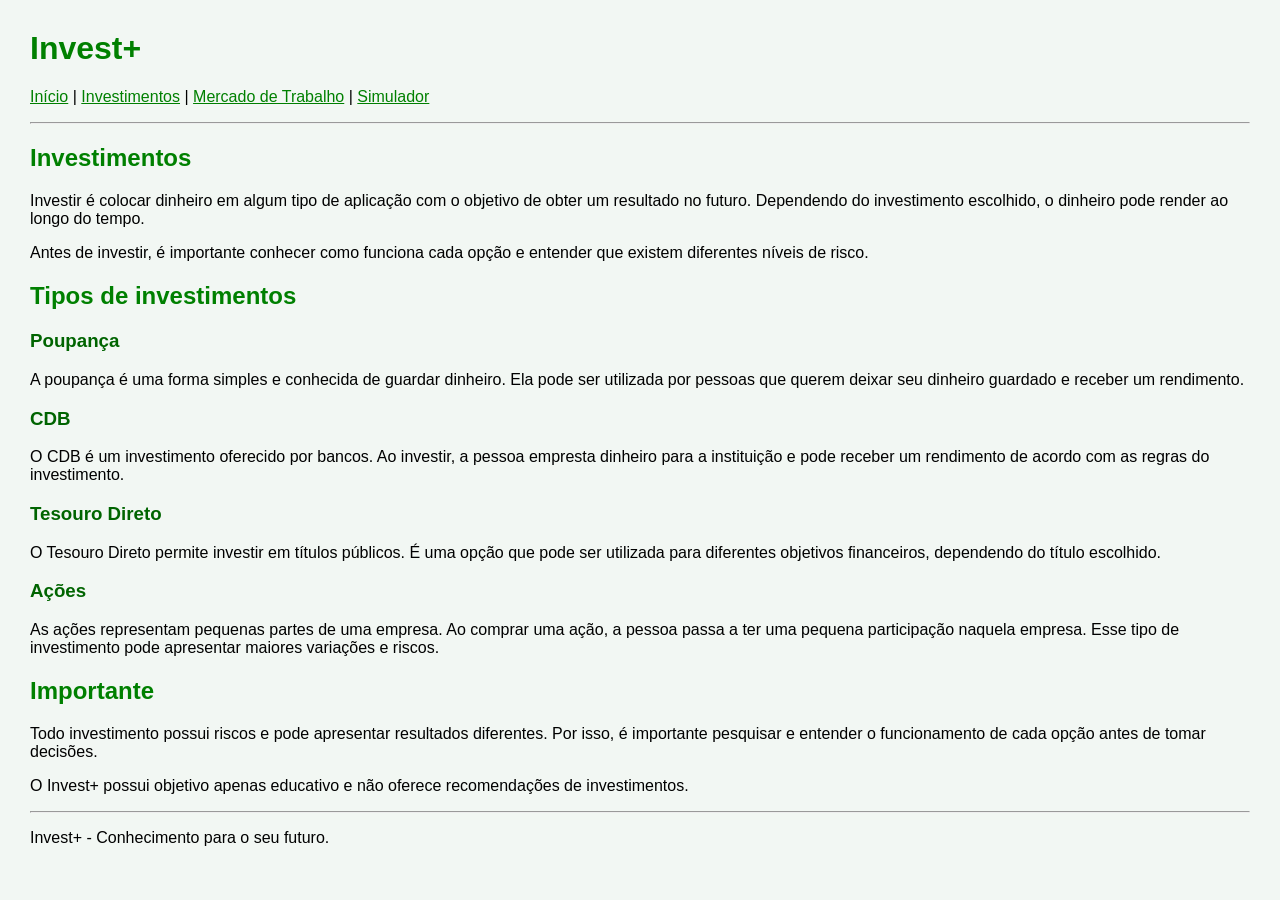
==== investimentos.html @ 76452382 "Add files via upload" ====
<!DOCTYPE html>
<html lang="pt-br">
<head>
    <meta charset="UTF-8">
    <title>Invest+</title>
    <link rel="stylesheet" href="style.css">
</head>
<body>

<h1>Invest+</h1>

<p>
    <a href="index.html">Início</a> |
    <a href="investimentos.html">Investimentos</a> |
    <a href="mercado.html">Mercado de Trabalho</a> |
    <a href="simulador.html">Simulador</a>
</p>

<hr>

<h2>Investimentos</h2>

<p>
    Investir é colocar dinheiro em algum tipo de aplicação
    com o objetivo de obter um resultado no futuro.
    Dependendo do investimento escolhido, o dinheiro pode
    render ao longo do tempo.
</p>

<p>
    Antes de investir, é importante conhecer como funciona
    cada opção e entender que existem diferentes níveis de risco.
</p>

<h2>Tipos de investimentos</h2>

<h3>Poupança</h3>

<p>
    A poupança é uma forma simples e conhecida de guardar dinheiro.
    Ela pode ser utilizada por pessoas que querem deixar seu dinheiro
    guardado e receber um rendimento.
</p>

<h3>CDB</h3>

<p>
    O CDB é um investimento oferecido por bancos. Ao investir,
    a pessoa empresta dinheiro para a instituição e pode receber
    um rendimento de acordo com as regras do investimento.
</p>

<h3>Tesouro Direto</h3>

<p>
    O Tesouro Direto permite investir em títulos públicos.
    É uma opção que pode ser utilizada para diferentes objetivos
    financeiros, dependendo do título escolhido.
</p>

<h3>Ações</h3>

<p>
    As ações representam pequenas partes de uma empresa.
    Ao comprar uma ação, a pessoa passa a ter uma pequena
    participação naquela empresa. Esse tipo de investimento
    pode apresentar maiores variações e riscos.
</p>

<h2>Importante</h2>

<p>
    Todo investimento possui riscos e pode apresentar resultados
    diferentes. Por isso, é importante pesquisar e entender
    o funcionamento de cada opção antes de tomar decisões.
</p>

<p>
    O Invest+ possui objetivo apenas educativo e não oferece
    recomendações de investimentos.
</p>

<hr>

<p>Invest+ - Conhecimento para o seu futuro.</p>

</body>
</html>
---- style.css ----
body {
    font-family: Arial;
    background-color: #f2f7f3;
    margin: 30px;
}
h1 {
    color: green;
}
h2 {
    color: green;
}
h3 {
    color: darkgreen;
}
a {
    color: green;
}
button {
    background-color: green;
    color: white;
    padding: 10px;
    border: none;
}
p {
    font-size: 16px;
}
li {
    margin: 8px;
}
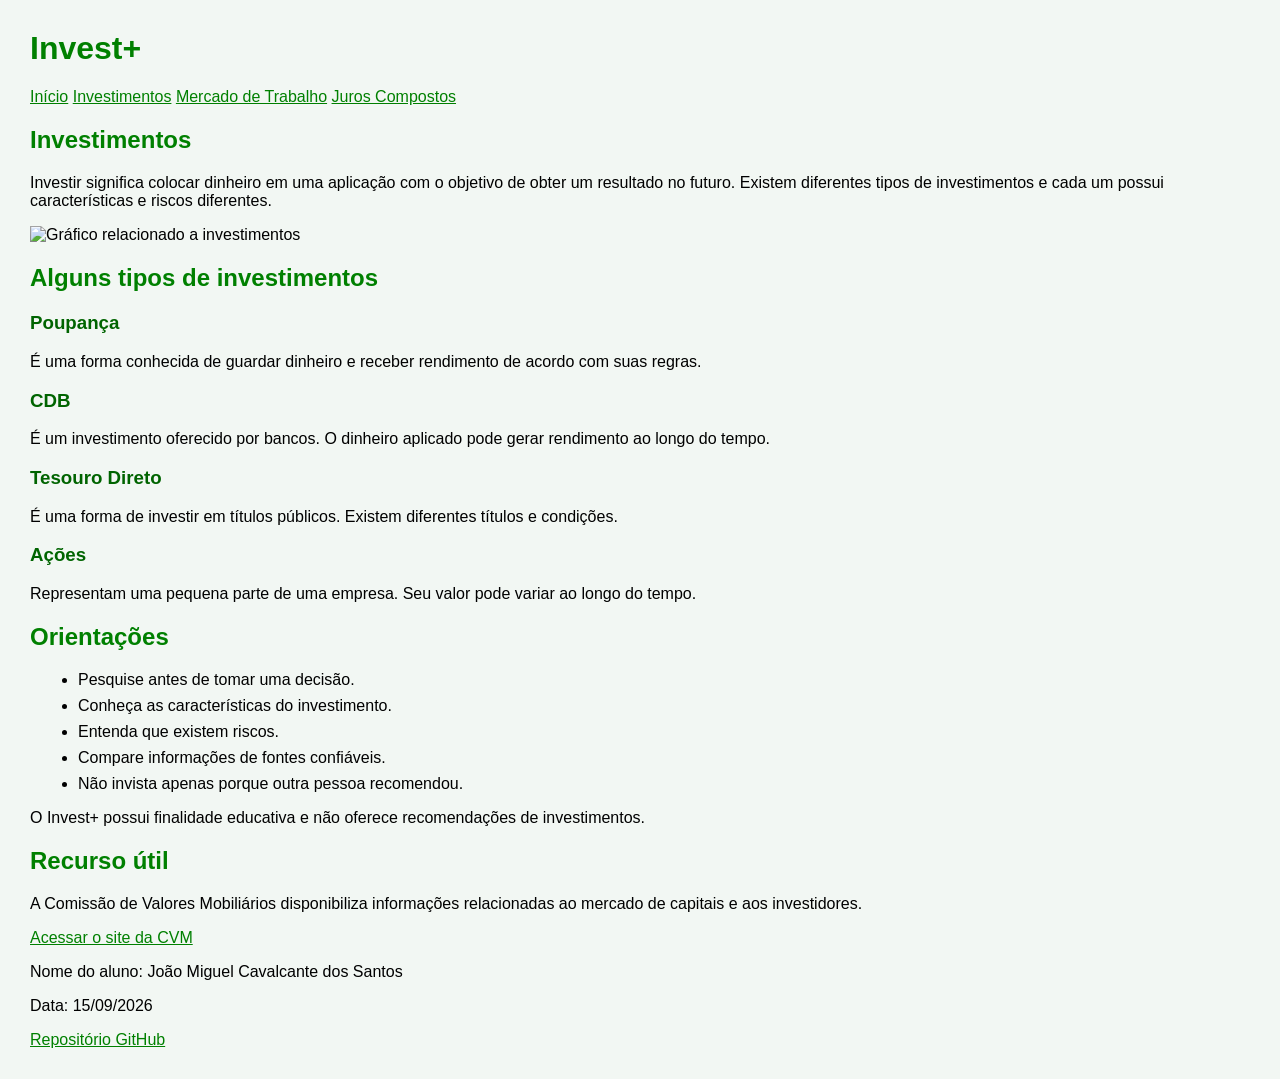
==== commit 3f5d4916: "Add files via upload" ====
--- a/investimentos.html
+++ b/investimentos.html
@@ -1,88 +1,125 @@
 <!DOCTYPE html>
+
 <html lang="pt-br">
+
 <head>
     <meta charset="UTF-8">
-    <title>Invest+</title>
+    <meta name="viewport" content="width=device-width, initial-scale=1.0">
+    <title>Investimentos - Invest+</title>
     <link rel="stylesheet" href="style.css">
 </head>
 <body>
+<header>
+    <h1>Invest+</h1>
 
-<h1>Invest+</h1>
+    <nav>
+        <a href="index.html">Início</a>
+        <a href="investimentos.html">Investimentos</a>
+        <a href="mercado.html">Mercado de Trabalho</a>
+        <a href="simulador.html">Juros Compostos</a>
+    </nav>
+</header>
 
-<p>
-    <a href="index.html">Início</a> |
-    <a href="investimentos.html">Investimentos</a> |
-    <a href="mercado.html">Mercado de Trabalho</a> |
-    <a href="simulador.html">Simulador</a>
-</p>
+<main>
 
-<hr>
+    <section>
+        <h2>Investimentos</h2>
 
-<h2>Investimentos</h2>
+        <p>
+            Investir significa colocar dinheiro em uma aplicação com o objetivo
+            de obter um resultado no futuro. Existem diferentes tipos de
+            investimentos e cada um possui características e riscos diferentes.
+        </p>
 
-<p>
-    Investir é colocar dinheiro em algum tipo de aplicação
-    com o objetivo de obter um resultado no futuro.
-    Dependendo do investimento escolhido, o dinheiro pode
-    render ao longo do tempo.
-</p>
+        <img src="https://images.unsplash.com/photo-1611974789855-9c2a0a7236a3?auto=format&fit=crop&w=1000&q=80"
+            alt="Gráfico relacionado a investimentos">
+    </section>
 
-<p>
-    Antes de investir, é importante conhecer como funciona
-    cada opção e entender que existem diferentes níveis de risco.
-</p>
+    <section>
+        <h2>Alguns tipos de investimentos</h2>
 
-<h2>Tipos de investimentos</h2>
+        <div class="caixas">
 
-<h3>Poupança</h3>
+            <div>
+                <h3>Poupança</h3>
 
-<p>
-    A poupança é uma forma simples e conhecida de guardar dinheiro.
-    Ela pode ser utilizada por pessoas que querem deixar seu dinheiro
-    guardado e receber um rendimento.
-</p>
+                <p>
+                    É uma forma conhecida de guardar dinheiro e receber
+                    rendimento de acordo com suas regras.
+                </p>
+            </div>
 
-<h3>CDB</h3>
+            <div>
+                <h3>CDB</h3>
 
-<p>
-    O CDB é um investimento oferecido por bancos. Ao investir,
-    a pessoa empresta dinheiro para a instituição e pode receber
-    um rendimento de acordo com as regras do investimento.
-</p>
+                <p>
+                    É um investimento oferecido por bancos. O dinheiro
+                    aplicado pode gerar rendimento ao longo do tempo.
+                </p>
+            </div>
 
-<h3>Tesouro Direto</h3>
+            <div>
+                <h3>Tesouro Direto</h3>
 
-<p>
-    O Tesouro Direto permite investir em títulos públicos.
-    É uma opção que pode ser utilizada para diferentes objetivos
-    financeiros, dependendo do título escolhido.
-</p>
+                <p>
+                    É uma forma de investir em títulos públicos. Existem
+                    diferentes títulos e condições.
+                </p>
+            </div>
 
-<h3>Ações</h3>
+            <div>
+                <h3>Ações</h3>
 
-<p>
-    As ações representam pequenas partes de uma empresa.
-    Ao comprar uma ação, a pessoa passa a ter uma pequena
-    participação naquela empresa. Esse tipo de investimento
-    pode apresentar maiores variações e riscos.
-</p>
+                <p>
+                    Representam uma pequena parte de uma empresa. Seu valor
+                    pode variar ao longo do tempo.
+                </p>
+            </div>
 
-<h2>Importante</h2>
+        </div>
+    </section>
+    <section>
+        <h2>Orientações</h2>
 
-<p>
-    Todo investimento possui riscos e pode apresentar resultados
-    diferentes. Por isso, é importante pesquisar e entender
-    o funcionamento de cada opção antes de tomar decisões.
-</p>
+        <ul>
+            <li>Pesquise antes de tomar uma decisão.</li>
+            <li>Conheça as características do investimento.</li>
+            <li>Entenda que existem riscos.</li>
+            <li>Compare informações de fontes confiáveis.</li>
+            <li>Não invista apenas porque outra pessoa recomendou.</li>
+        </ul>
 
-<p>
-    O Invest+ possui objetivo apenas educativo e não oferece
-    recomendações de investimentos.
-</p>
+        <p>
+            O Invest+ possui finalidade educativa e não oferece recomendações
+            de investimentos.
+        </p>
+    </section>
 
-<hr>
+    <section>
+        <h2>Recurso útil</h2>
 
-<p>Invest+ - Conhecimento para o seu futuro.</p>
+        <p>
+            A Comissão de Valores Mobiliários disponibiliza informações
+            relacionadas ao mercado de capitais e aos investidores.
+        </p>
 
+        <p>
+            <a href="https://www.gov.br/cvm/" target="_blank">
+                Acessar o site da CVM
+            </a>
+        </p>
+    </section>
+
+</main>
+<footer>
+    <p>Nome do aluno: João Miguel Cavalcante dos Santos</p>
+    <p>Data: 15/09/2026</p>
+
+    <p>
+        <a href="https://github.com/jmiguelcavalcantesantos-dev/Projetobimestral">
+            Repositório GitHub
+        </a>
+    </p>
+</footer>
 </body>
 </html>
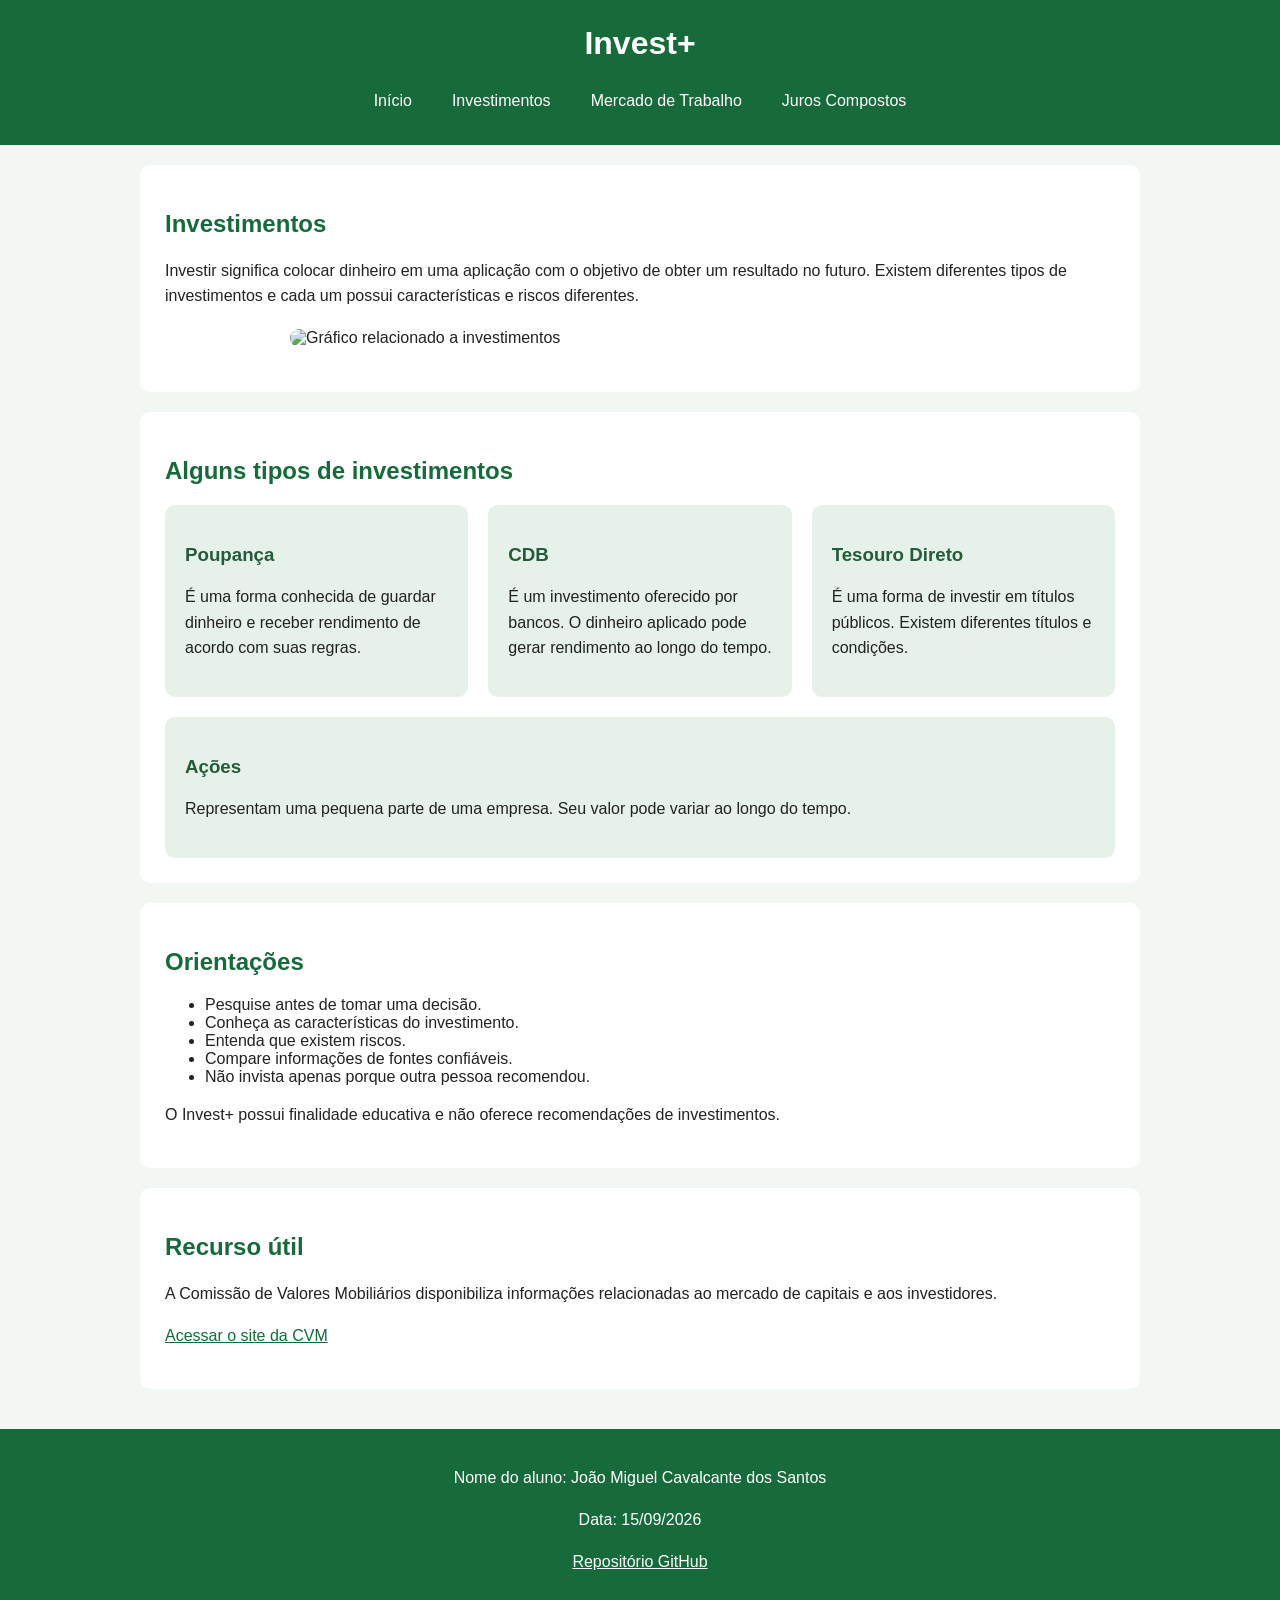
==== commit 0c39ecd0: "Add files via upload" ====
--- a/investimentos.html
+++ b/investimentos.html
@@ -1,14 +1,13 @@
 <!DOCTYPE html>
-
 <html lang="pt-br">
-
 <head>
     <meta charset="UTF-8">
     <meta name="viewport" content="width=device-width, initial-scale=1.0">
     <title>Investimentos - Invest+</title>
-    <link rel="stylesheet" href="style.css">
+    <link rel="stylesheet" href="./style.css">
 </head>
 <body>
+
 <header>
     <h1>Invest+</h1>
 
@@ -19,16 +18,16 @@
         <a href="simulador.html">Juros Compostos</a>
     </nav>
 </header>
-
 <main>
 
     <section>
         <h2>Investimentos</h2>
 
         <p>
-            Investir significa colocar dinheiro em uma aplicação com o objetivo
-            de obter um resultado no futuro. Existem diferentes tipos de
-            investimentos e cada um possui características e riscos diferentes.
+            Investir significa colocar dinheiro em uma aplicação
+            com o objetivo de obter um resultado no futuro.
+            Existem diferentes tipos de investimentos e cada um
+            possui características e riscos diferentes.
         </p>
 
         <img src="https://images.unsplash.com/photo-1611974789855-9c2a0a7236a3?auto=format&fit=crop&w=1000&q=80"
@@ -53,8 +52,8 @@
                 <h3>CDB</h3>
 
                 <p>
-                    É um investimento oferecido por bancos. O dinheiro
-                    aplicado pode gerar rendimento ao longo do tempo.
+                    É um investimento oferecido por bancos.
+                    O dinheiro aplicado pode gerar rendimento ao longo do tempo.
                 </p>
             </div>
 
@@ -62,8 +61,8 @@
                 <h3>Tesouro Direto</h3>
 
                 <p>
-                    É uma forma de investir em títulos públicos. Existem
-                    diferentes títulos e condições.
+                    É uma forma de investir em títulos públicos.
+                    Existem diferentes títulos e condições.
                 </p>
             </div>
 
@@ -71,13 +70,14 @@
                 <h3>Ações</h3>
 
                 <p>
-                    Representam uma pequena parte de uma empresa. Seu valor
-                    pode variar ao longo do tempo.
+                    Representam uma pequena parte de uma empresa.
+                    Seu valor pode variar ao longo do tempo.
                 </p>
             </div>
 
         </div>
     </section>
+
     <section>
         <h2>Orientações</h2>
 
@@ -90,8 +90,8 @@
         </ul>
 
         <p>
-            O Invest+ possui finalidade educativa e não oferece recomendações
-            de investimentos.
+            O Invest+ possui finalidade educativa e não oferece
+            recomendações de investimentos.
         </p>
     </section>
 
@@ -111,8 +111,11 @@
     </section>
 
 </main>
+
 <footer>
+
     <p>Nome do aluno: João Miguel Cavalcante dos Santos</p>
+
     <p>Data: 15/09/2026</p>
 
     <p>
@@ -120,6 +123,7 @@
             Repositório GitHub
         </a>
     </p>
+
 </footer>
 </body>
 </html>
--- a/style.css
+++ b/style.css
@@ -1,29 +1,102 @@
 body {
-    font-family: Arial;
-    background-color: #f2f7f3;
-    margin: 30px;
+font-family: Arial;
+margin: 0;
+background-color: #f2f7f3;
+color: #222222;
 }
-h1 {
-    color: green;
+
+header {
+background-color: #176b3a;
+padding: 25px;
+text-align: center;
 }
+
+header h1 {
+color: white;
+margin: 0 0 20px 0;
+}
+
+nav {
+display: flex;
+justify-content: center;
+gap: 10px;
+flex-wrap: wrap;
+}
+
+nav a {
+color: white;
+text-decoration: none;
+padding: 10px 15px;
+}
+
+nav a:hover {
+background-color: #0f4d2a;
+}
+
+main {
+max-width: 1000px;
+margin: auto;
+padding: 20px;
+}
+
+section {
+background-color: white;
+padding: 25px;
+margin-bottom: 20px;
+border-radius: 10px;
+}
+
 h2 {
-    color: green;
+color: #176b3a;
 }
+
 h3 {
-    color: darkgreen;
+color: #245c3a;
 }
+
+p {
+font-size: 16px;
+line-height: 1.6;
+}
+
+img {
+width: 100%;
+max-width: 700px;
+display: block;
+margin: 20px auto;
+border-radius: 10px;
+}
+
+.caixas {
+display: flex;
+justify-content: space-between;
+gap: 20px;
+flex-wrap: wrap;
+}
+
+.caixas div {
+flex: 1;
+min-width: 200px;
+padding: 20px;
+background-color: #e6f1e9;
+border-radius: 10px;
+}
+
+.caixas div:hover {
+transform: translateY(-3px);
+}
+
 a {
-    color: green;
+color: #176b3a;
 }
-button {
-    background-color: green;
-    color: white;
-    padding: 10px;
-    border: none;
+
+footer {
+background-color: #176b3a;
+color: white;
+padding: 20px;
+text-align: center;
 }
-p {
-    font-size: 16px;
+
+footer a {
+color: white;
 }
-li {
-    margin: 8px;
-}
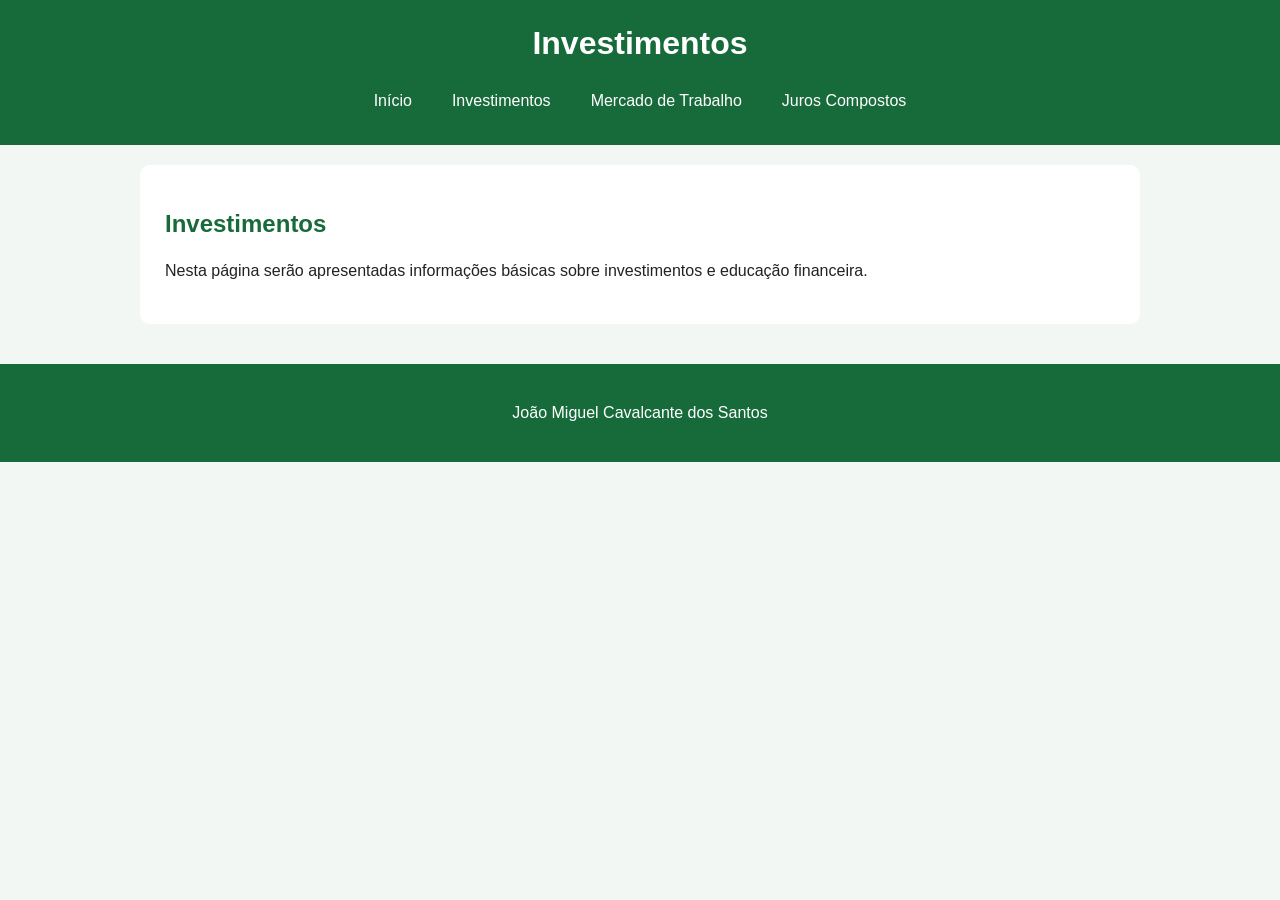
==== commit fbf07a57: "Cria estrutura inicial do projeto Invest+" ====
--- a/investimentos.html
+++ b/investimentos.html
@@ -1,129 +1,42 @@
-<!DOCTYPE html>
-<html lang="pt-br">
-<head>
-    <meta charset="UTF-8">
-    <meta name="viewport" content="width=device-width, initial-scale=1.0">
-    <title>Investimentos - Invest+</title>
-    <link rel="stylesheet" href="./style.css">
-</head>
-<body>
-
-<header>
-    <h1>Invest+</h1>
-
-    <nav>
-        <a href="index.html">Início</a>
-        <a href="investimentos.html">Investimentos</a>
-        <a href="mercado.html">Mercado de Trabalho</a>
-        <a href="simulador.html">Juros Compostos</a>
-    </nav>
-</header>
-<main>
-
-    <section>
-        <h2>Investimentos</h2>
-
-        <p>
-            Investir significa colocar dinheiro em uma aplicação
-            com o objetivo de obter um resultado no futuro.
-            Existem diferentes tipos de investimentos e cada um
-            possui características e riscos diferentes.
-        </p>
-
-        <img src="https://images.unsplash.com/photo-1611974789855-9c2a0a7236a3?auto=format&fit=crop&w=1000&q=80"
-            alt="Gráfico relacionado a investimentos">
-    </section>
-
-    <section>
-        <h2>Alguns tipos de investimentos</h2>
-
-        <div class="caixas">
-
-            <div>
-                <h3>Poupança</h3>
-
-                <p>
-                    É uma forma conhecida de guardar dinheiro e receber
-                    rendimento de acordo com suas regras.
-                </p>
-            </div>
-
-            <div>
-                <h3>CDB</h3>
-
-                <p>
-                    É um investimento oferecido por bancos.
-                    O dinheiro aplicado pode gerar rendimento ao longo do tempo.
-                </p>
-            </div>
-
-            <div>
-                <h3>Tesouro Direto</h3>
-
-                <p>
-                    É uma forma de investir em títulos públicos.
-                    Existem diferentes títulos e condições.
-                </p>
-            </div>
-
-            <div>
-                <h3>Ações</h3>
-
-                <p>
-                    Representam uma pequena parte de uma empresa.
-                    Seu valor pode variar ao longo do tempo.
-                </p>
-            </div>
-
-        </div>
-    </section>
-
-    <section>
-        <h2>Orientações</h2>
-
-        <ul>
-            <li>Pesquise antes de tomar uma decisão.</li>
-            <li>Conheça as características do investimento.</li>
-            <li>Entenda que existem riscos.</li>
-            <li>Compare informações de fontes confiáveis.</li>
-            <li>Não invista apenas porque outra pessoa recomendou.</li>
-        </ul>
-
-        <p>
-            O Invest+ possui finalidade educativa e não oferece
-            recomendações de investimentos.
-        </p>
-    </section>
-
-    <section>
-        <h2>Recurso útil</h2>
-
-        <p>
-            A Comissão de Valores Mobiliários disponibiliza informações
-            relacionadas ao mercado de capitais e aos investidores.
-        </p>
-
-        <p>
-            <a href="https://www.gov.br/cvm/" target="_blank">
-                Acessar o site da CVM
-            </a>
-        </p>
-    </section>
-
-</main>
-
-<footer>
-
-    <p>Nome do aluno: João Miguel Cavalcante dos Santos</p>
-
-    <p>Data: 15/09/2026</p>
-
-    <p>
-        <a href="https://github.com/jmiguelcavalcantesantos-dev/Projetobimestral">
-            Repositório GitHub
-        </a>
-    </p>
-
-</footer>
-</body>
+<!DOCTYPE html>
+<html lang="pt-BR">
+
+<head>
+    <meta charset="UTF-8">
+    <title>Invest+ | Investimentos</title>
+    <link rel="stylesheet" href="style.css">
+</head>
+
+<body>
+
+    <header>
+        <h1>Investimentos</h1>
+
+        <nav>
+            <a href="index.html">Início</a>
+            <a href="investimentos.html">Investimentos</a>
+            <a href="mercado.html">Mercado de Trabalho</a>
+            <a href="simulador.html">Juros Compostos</a>
+        </nav>
+    </header>
+
+    <main>
+
+        <section>
+            <h2>Investimentos</h2>
+
+            <p>
+                Nesta página serão apresentadas informações
+                básicas sobre investimentos e educação financeira.
+            </p>
+        </section>
+
+    </main>
+
+    <footer>
+        <p>João Miguel Cavalcante dos Santos</p>
+    </footer>
+
+</body>
+
 </html>
--- a/style.css
+++ b/style.css
@@ -1,102 +1,59 @@
-body {
-font-family: Arial;
-margin: 0;
-background-color: #f2f7f3;
-color: #222222;
-}
-
-header {
-background-color: #176b3a;
-padding: 25px;
-text-align: center;
-}
-
-header h1 {
-color: white;
-margin: 0 0 20px 0;
-}
-
-nav {
-display: flex;
-justify-content: center;
-gap: 10px;
-flex-wrap: wrap;
-}
-
-nav a {
-color: white;
-text-decoration: none;
-padding: 10px 15px;
-}
-
-nav a:hover {
-background-color: #0f4d2a;
-}
-
-main {
-max-width: 1000px;
-margin: auto;
-padding: 20px;
-}
-
-section {
-background-color: white;
-padding: 25px;
-margin-bottom: 20px;
-border-radius: 10px;
-}
-
-h2 {
-color: #176b3a;
-}
-
-h3 {
-color: #245c3a;
-}
-
-p {
-font-size: 16px;
-line-height: 1.6;
-}
-
-img {
-width: 100%;
-max-width: 700px;
-display: block;
-margin: 20px auto;
-border-radius: 10px;
-}
-
-.caixas {
-display: flex;
-justify-content: space-between;
-gap: 20px;
-flex-wrap: wrap;
-}
-
-.caixas div {
-flex: 1;
-min-width: 200px;
-padding: 20px;
-background-color: #e6f1e9;
-border-radius: 10px;
-}
-
-.caixas div:hover {
-transform: translateY(-3px);
-}
-
-a {
-color: #176b3a;
-}
-
-footer {
-background-color: #176b3a;
-color: white;
-padding: 20px;
-text-align: center;
-}
-
-footer a {
-color: white;
-}
+body {
+    font-family: Arial;
+    margin: 0;
+    background-color: #f2f7f3;
+    color: #222222;
+}
+
+header {
+    background-color: #176b3a;
+    padding: 25px;
+    text-align: center;
+}
+
+header h1 {
+    color: white;
+    margin: 0 0 20px 0;
+}
+
+nav {
+    display: flex;
+    justify-content: center;
+    gap: 10px;
+    flex-wrap: wrap;
+}
+
+nav a {
+    color: white;
+    text-decoration: none;
+    padding: 10px 15px;
+}
+
+main {
+    max-width: 1000px;
+    margin: auto;
+    padding: 20px;
+}
+
+section {
+    background-color: white;
+    padding: 25px;
+    margin-bottom: 20px;
+    border-radius: 10px;
+}
+
+h2 {
+    color: #176b3a;
+}
+
+p {
+    font-size: 16px;
+    line-height: 1.6;
+}
+
+footer {
+    background-color: #176b3a;
+    color: white;
+    padding: 20px;
+    text-align: center;
+}
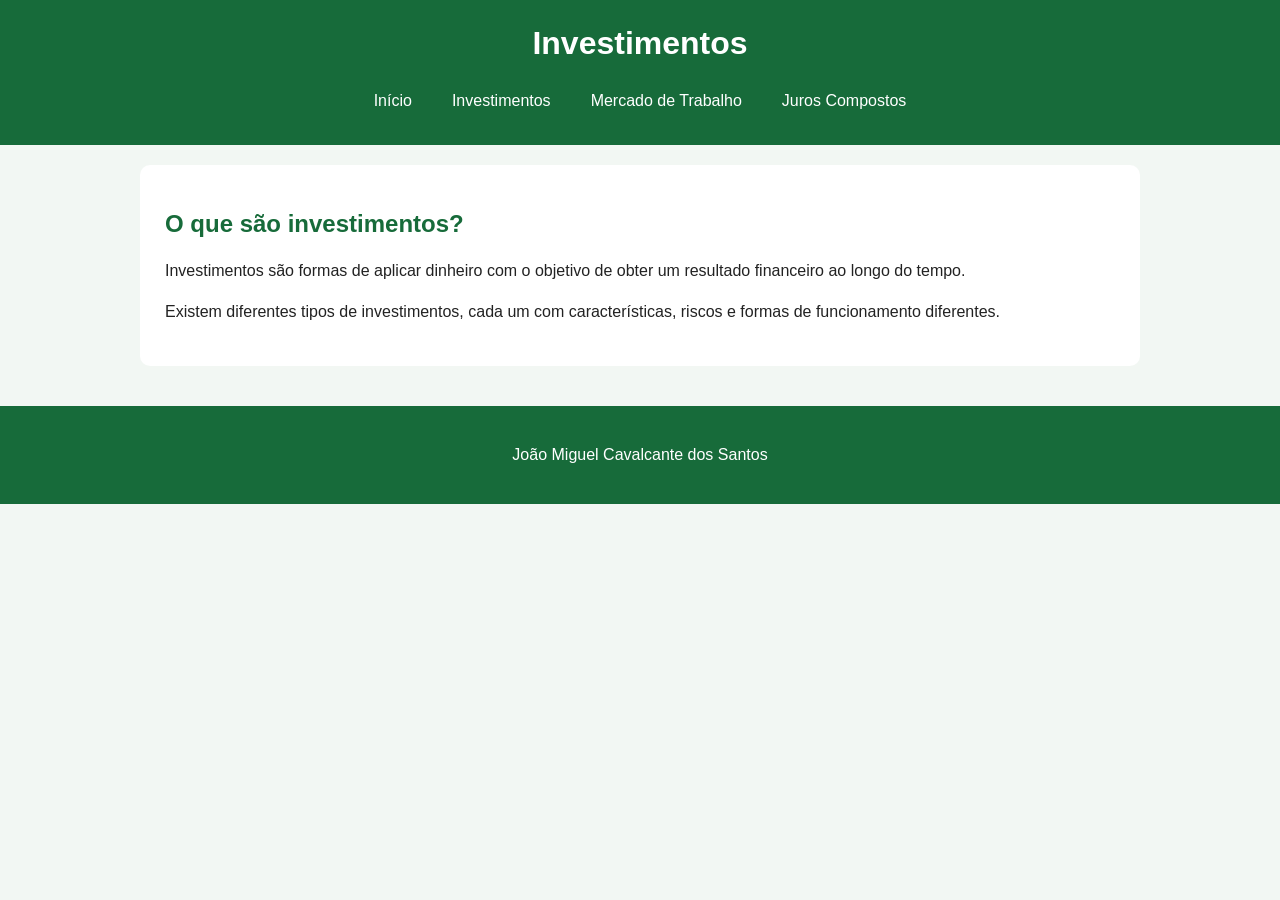
==== commit 23b25455: "Adiciona conteúdos sobre investimentos e mercado de trabalho" ====
--- a/investimentos.html
+++ b/investimentos.html
@@ -23,11 +23,18 @@
     <main>
 
         <section>
-            <h2>Investimentos</h2>
+            <h2>O que são investimentos?</h2>
 
             <p>
-                Nesta página serão apresentadas informações
-                básicas sobre investimentos e educação financeira.
+                Investimentos são formas de aplicar dinheiro
+                com o objetivo de obter um resultado financeiro
+                ao longo do tempo.
+            </p>
+
+            <p>
+                Existem diferentes tipos de investimentos,
+                cada um com características, riscos e formas
+                de funcionamento diferentes.
             </p>
         </section>
 
--- a/style.css
+++ b/style.css
@@ -29,6 +29,10 @@
     padding: 10px 15px;
 }
 
+nav a:hover {
+    background-color: #0f4d2a;
+}
+
 main {
     max-width: 1000px;
     margin: auto;
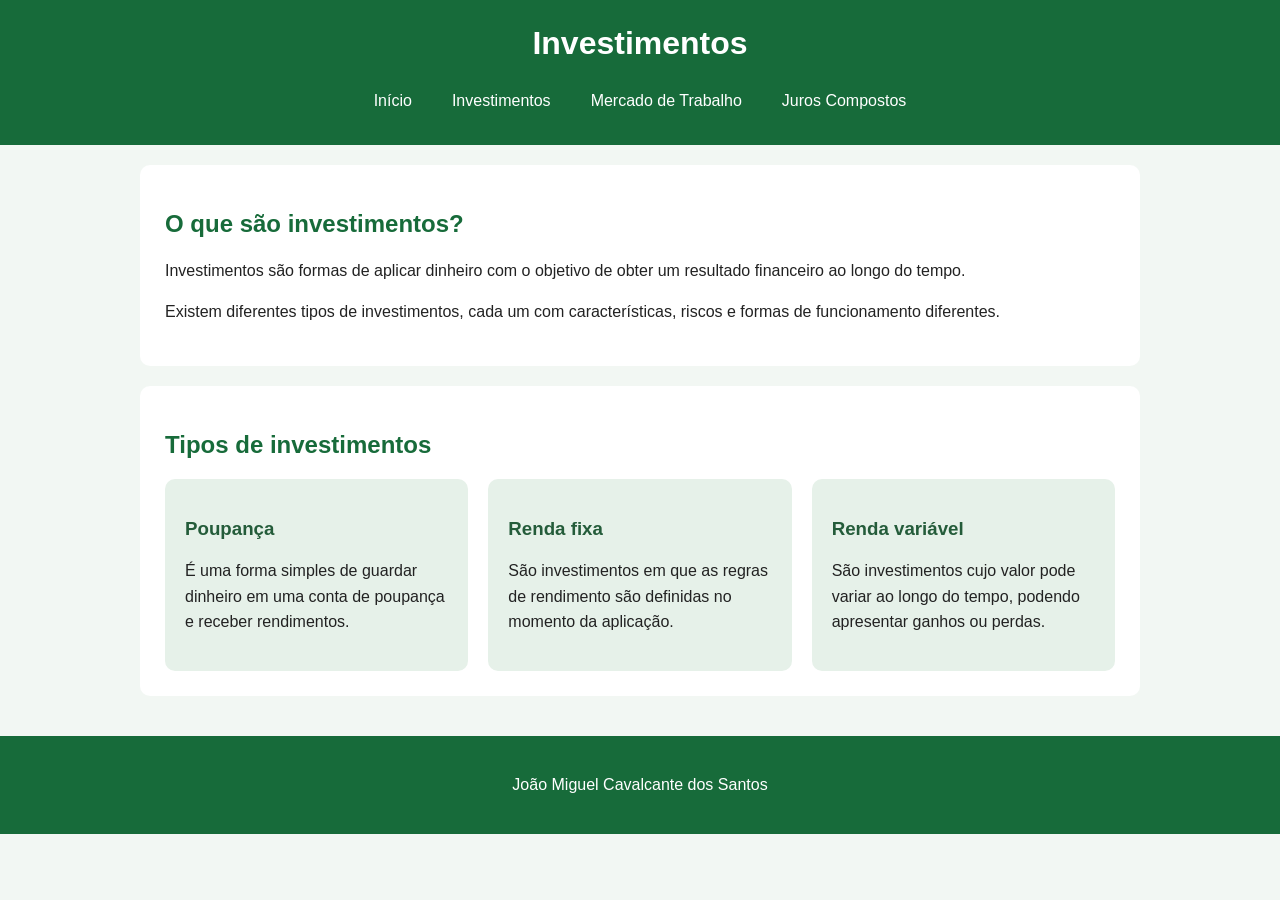
==== commit 040eda77: "Comit 3:Organiza os conteúdos em caixas e adiciona efeitos visuais com CSS." ====
--- a/investimentos.html
+++ b/investimentos.html
@@ -38,6 +38,41 @@
             </p>
         </section>
 
+        <section>
+            <h2>Tipos de investimentos</h2>
+
+            <div class="caixas">
+
+                <div>
+                    <h3>Poupança</h3>
+                    <p>
+                        É uma forma simples de guardar dinheiro
+                        em uma conta de poupança e receber
+                        rendimentos.
+                    </p>
+                </div>
+
+                <div>
+                    <h3>Renda fixa</h3>
+                    <p>
+                        São investimentos em que as regras de
+                        rendimento são definidas no momento
+                        da aplicação.
+                    </p>
+                </div>
+
+                <div>
+                    <h3>Renda variável</h3>
+                    <p>
+                        São investimentos cujo valor pode variar
+                        ao longo do tempo, podendo apresentar
+                        ganhos ou perdas.
+                    </p>
+                </div>
+
+            </div>
+        </section>
+
     </main>
 
     <footer>
--- a/style.css
+++ b/style.css
@@ -50,9 +50,32 @@
     color: #176b3a;
 }
 
+h3 {
+    color: #245c3a;
+}
+
 p {
     font-size: 16px;
     line-height: 1.6;
+}
+
+.caixas {
+    display: flex;
+    justify-content: space-between;
+    gap: 20px;
+    flex-wrap: wrap;
+}
+
+.caixas div {
+    flex: 1;
+    min-width: 200px;
+    padding: 20px;
+    background-color: #e6f1e9;
+    border-radius: 10px;
+}
+
+.caixas div:hover {
+    background-color: #d5e8da;
 }
 
 footer {
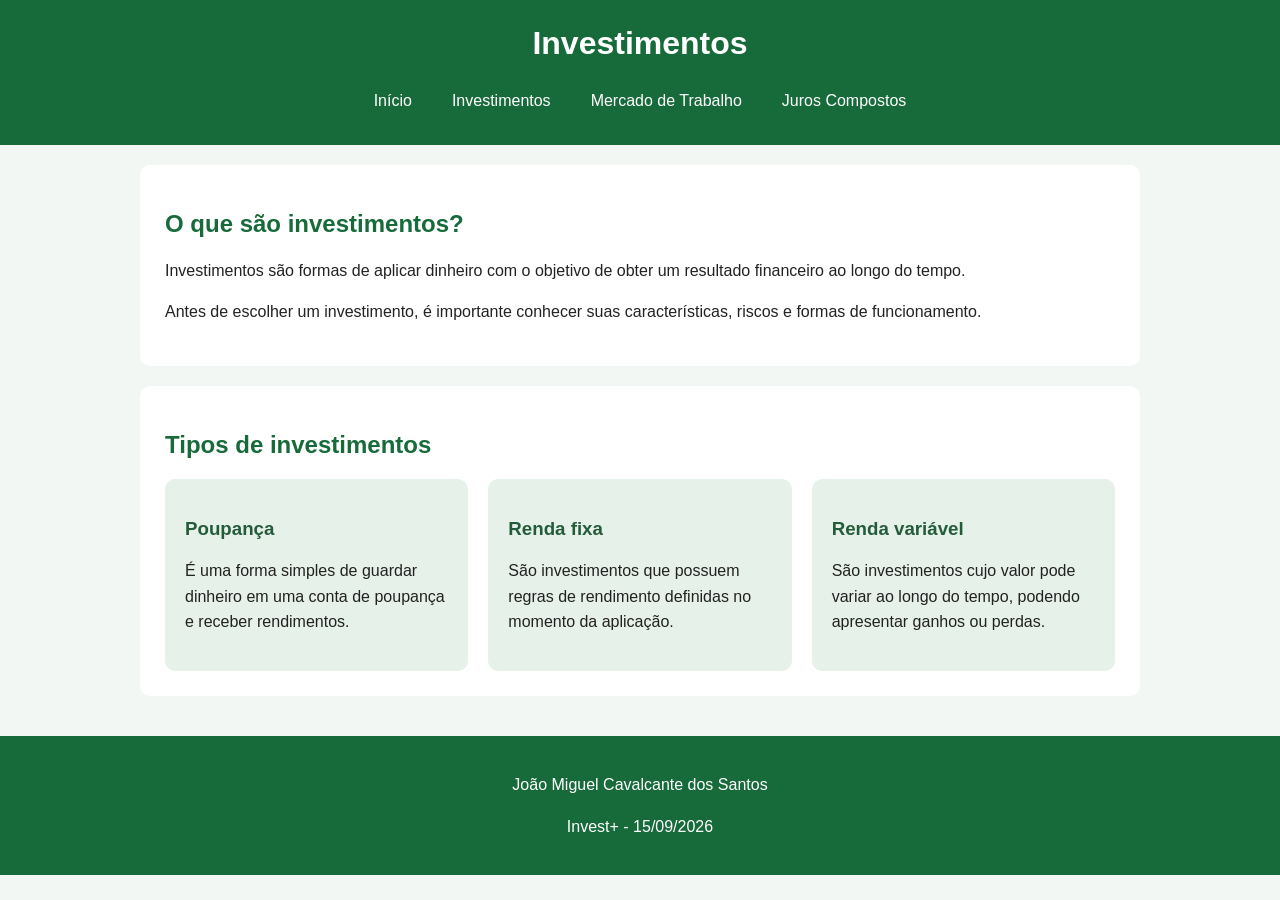
==== commit d2ec40cb: "Comit 4: Melhora estrutura e recursos Melhora a estrutura das páginas, organiza os conteúdos e adici" ====
--- a/investimentos.html
+++ b/investimentos.html
@@ -26,15 +26,15 @@
             <h2>O que são investimentos?</h2>
 
             <p>
-                Investimentos são formas de aplicar dinheiro
-                com o objetivo de obter um resultado financeiro
-                ao longo do tempo.
+                Investimentos são formas de aplicar dinheiro com
+                o objetivo de obter um resultado financeiro ao
+                longo do tempo.
             </p>
 
             <p>
-                Existem diferentes tipos de investimentos,
-                cada um com características, riscos e formas
-                de funcionamento diferentes.
+                Antes de escolher um investimento, é importante
+                conhecer suas características, riscos e formas
+                de funcionamento.
             </p>
         </section>
 
@@ -55,8 +55,8 @@
                 <div>
                     <h3>Renda fixa</h3>
                     <p>
-                        São investimentos em que as regras de
-                        rendimento são definidas no momento
+                        São investimentos que possuem regras
+                        de rendimento definidas no momento
                         da aplicação.
                     </p>
                 </div>
@@ -77,6 +77,7 @@
 
     <footer>
         <p>João Miguel Cavalcante dos Santos</p>
+        <p>Invest+ - 15/09/2026</p>
     </footer>
 
 </body>
--- a/style.css
+++ b/style.css
@@ -59,6 +59,14 @@
     line-height: 1.6;
 }
 
+img {
+    width: 100%;
+    max-width: 700px;
+    display: block;
+    margin: 20px auto;
+    border-radius: 10px;
+}
+
 .caixas {
     display: flex;
     justify-content: space-between;
@@ -78,9 +86,17 @@
     background-color: #d5e8da;
 }
 
+a {
+    color: #176b3a;
+}
+
 footer {
     background-color: #176b3a;
     color: white;
     padding: 20px;
     text-align: center;
+}
+
+footer a {
+    color: white;
 }
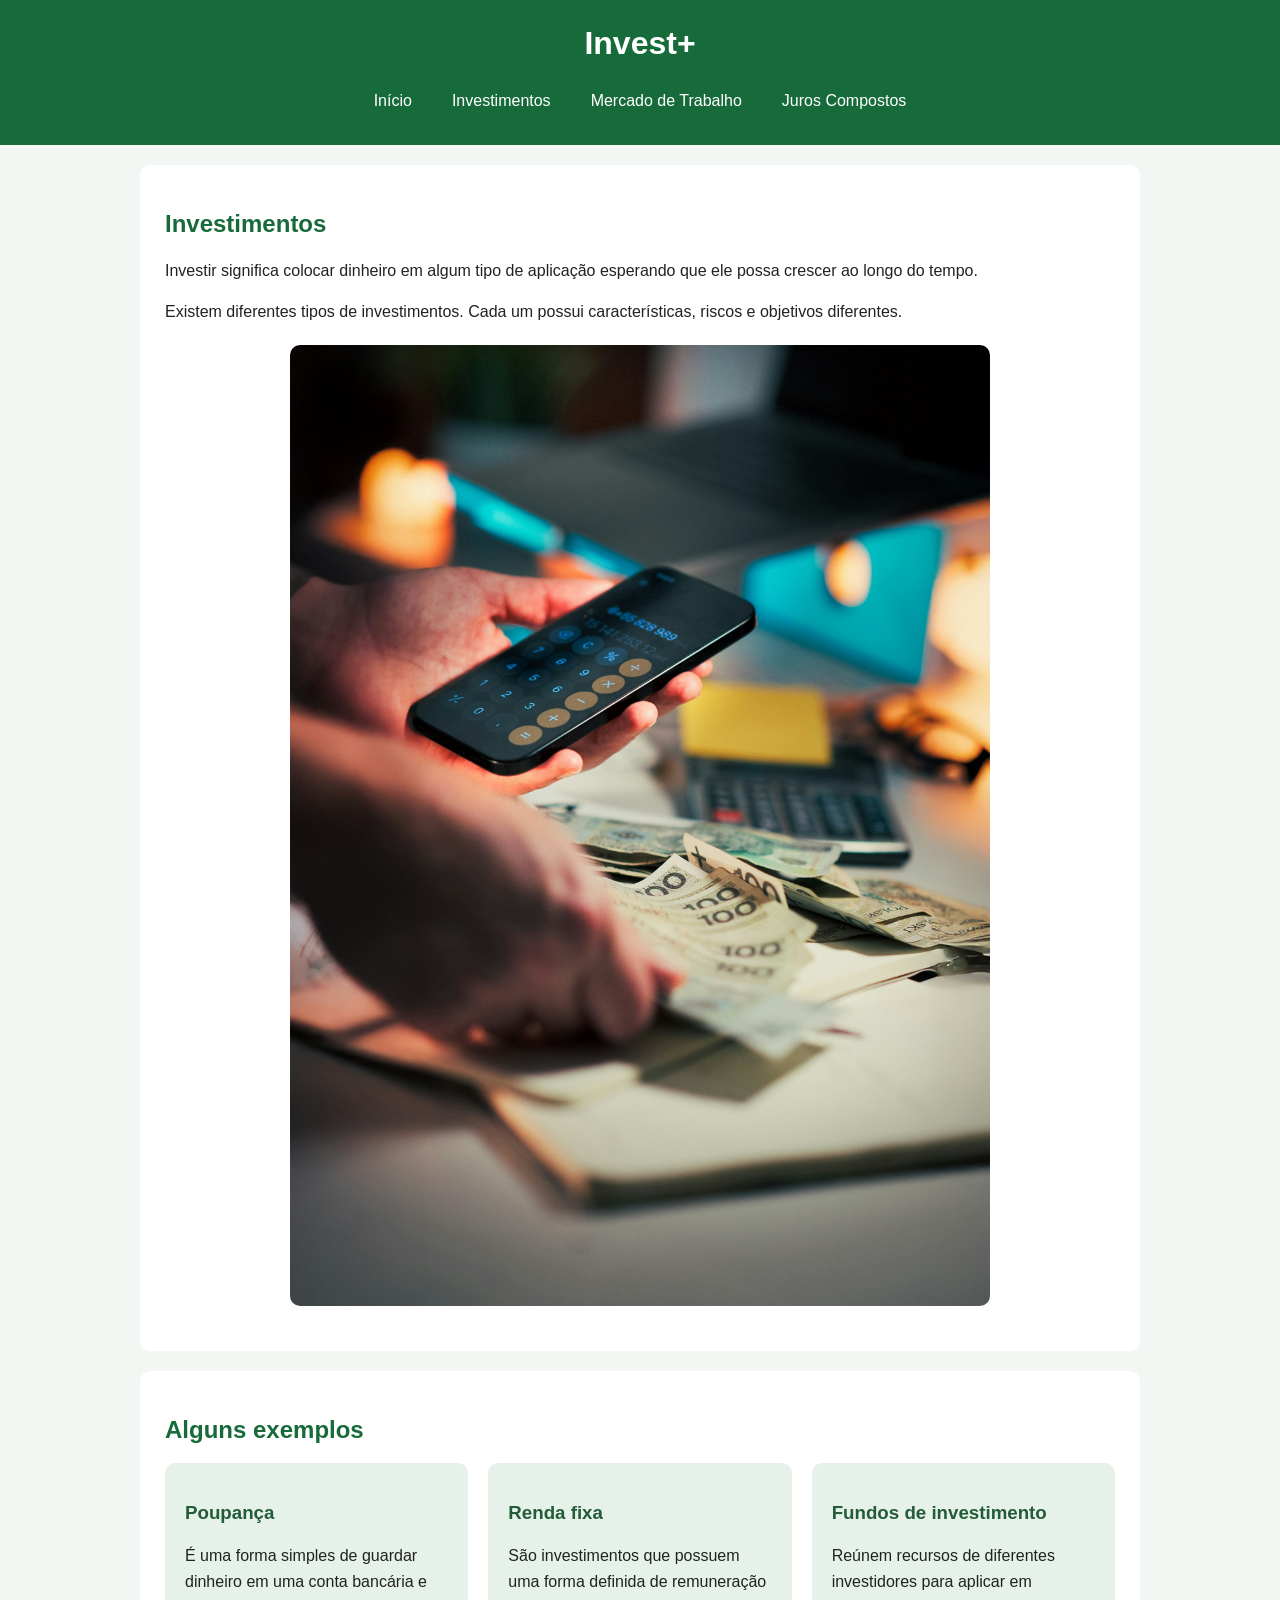
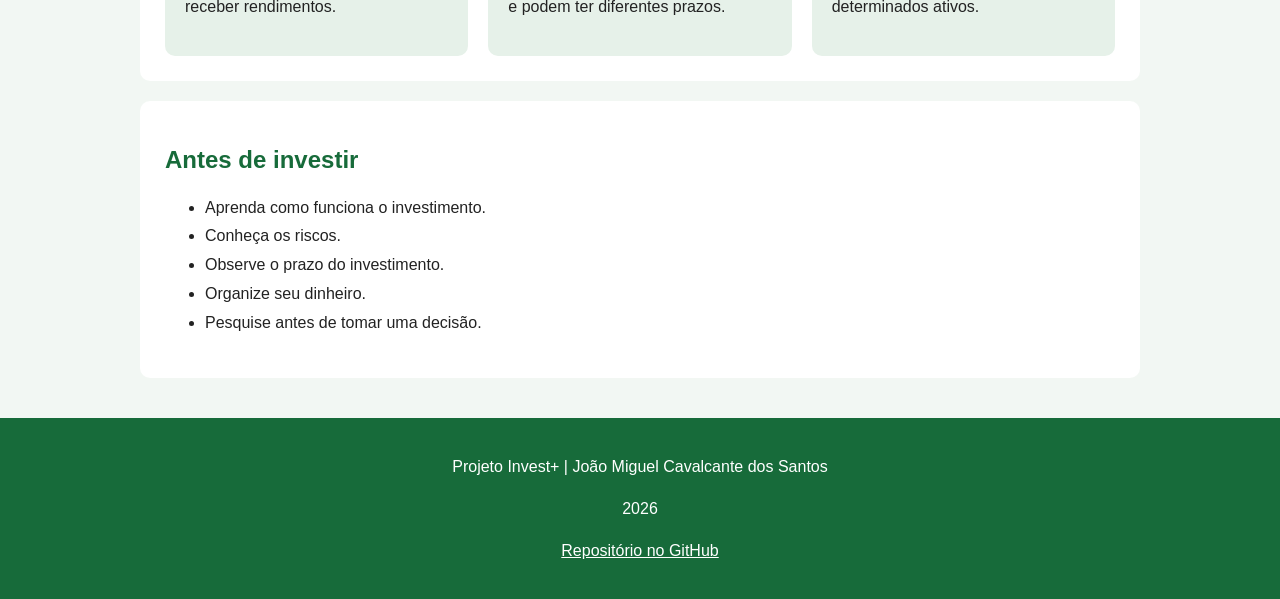
==== commit 5d14d255: "Finalização e revisão o projeto Invest+ Revisa os conteúdos, atualiza as páginas e finaliza o projet" ====
--- a/investimentos.html
+++ b/investimentos.html
@@ -1,85 +1,99 @@
 <!DOCTYPE html>
-<html lang="pt-BR">
-
+<html lang="pt-br">
 <head>
     <meta charset="UTF-8">
-    <title>Invest+ | Investimentos</title>
+    <meta name="viewport" content="width=device-width, initial-scale=1.0">
+    <title>Investimentos - Invest+</title>
     <link rel="stylesheet" href="style.css">
 </head>
 
 <body>
 
-    <header>
-        <h1>Investimentos</h1>
+<header>
+    <h1>Invest+</h1>
 
-        <nav>
-            <a href="index.html">Início</a>
-            <a href="investimentos.html">Investimentos</a>
-            <a href="mercado.html">Mercado de Trabalho</a>
-            <a href="simulador.html">Juros Compostos</a>
-        </nav>
-    </header>
+    <nav>
+        <a href="index.html">Início</a>
+        <a href="investimentos.html">Investimentos</a>
+        <a href="mercado.html">Mercado de Trabalho</a>
+        <a href="simulador.html">Juros Compostos</a>
+    </nav>
+</header>
 
-    <main>
+<main>
 
-        <section>
-            <h2>O que são investimentos?</h2>
+    <section>
+        <h2>Investimentos</h2>
 
-            <p>
-                Investimentos são formas de aplicar dinheiro com
-                o objetivo de obter um resultado financeiro ao
-                longo do tempo.
-            </p>
+        <p>
+            Investir significa colocar dinheiro em algum tipo de aplicação
+            esperando que ele possa crescer ao longo do tempo.
+        </p>
 
-            <p>
-                Antes de escolher um investimento, é importante
-                conhecer suas características, riscos e formas
-                de funcionamento.
-            </p>
-        </section>
+        <p>
+            Existem diferentes tipos de investimentos. Cada um possui
+            características, riscos e objetivos diferentes.
+        </p>
 
-        <section>
-            <h2>Tipos de investimentos</h2>
+        <img src="img/investimentos.jpg" alt="Dinheiro, calculadora e celular">
 
-            <div class="caixas">
+    </section>
 
-                <div>
-                    <h3>Poupança</h3>
-                    <p>
-                        É uma forma simples de guardar dinheiro
-                        em uma conta de poupança e receber
-                        rendimentos.
-                    </p>
-                </div>
+    <section>
+        <h2>Alguns exemplos</h2>
 
-                <div>
-                    <h3>Renda fixa</h3>
-                    <p>
-                        São investimentos que possuem regras
-                        de rendimento definidas no momento
-                        da aplicação.
-                    </p>
-                </div>
+        <div class="caixas">
 
-                <div>
-                    <h3>Renda variável</h3>
-                    <p>
-                        São investimentos cujo valor pode variar
-                        ao longo do tempo, podendo apresentar
-                        ganhos ou perdas.
-                    </p>
-                </div>
+            <div>
+                <h3>Poupança</h3>
+                <p>
+                    É uma forma simples de guardar dinheiro em uma conta
+                    bancária e receber rendimentos.
+                </p>
+            </div>
 
+            <div>
+                <h3>Renda fixa</h3>
+                <p>
+                    São investimentos que possuem uma forma definida de
+                    remuneração e podem ter diferentes prazos.
+                </p>
             </div>
-        </section>
 
-    </main>
+            <div>
+                <h3>Fundos de investimento</h3>
+                <p>
+                    Reúnem recursos de diferentes investidores para aplicar
+                    em determinados ativos.
+                </p>
+            </div>
 
-    <footer>
-        <p>João Miguel Cavalcante dos Santos</p>
-        <p>Invest+ - 15/09/2026</p>
-    </footer>
+        </div>
+    </section>
+
+    <section>
+        <h2>Antes de investir</h2>
+
+        <ul>
+            <li>Aprenda como funciona o investimento.</li>
+            <li>Conheça os riscos.</li>
+            <li>Observe o prazo do investimento.</li>
+            <li>Organize seu dinheiro.</li>
+            <li>Pesquise antes de tomar uma decisão.</li>
+        </ul>
+    </section>
+
+</main>
+
+<footer>
+    <p>Projeto Invest+ | João Miguel Cavalcante dos Santos</p>
+    <p>2026</p>
+    <p>
+        <a href="https://github.com/jmiguelcavalcantesantos-dev/Projetobimestral">
+            Repositório no GitHub
+        </a>
+    </p>
+</footer>
 
 </body>
-
 </html>
--- a/style.css
+++ b/style.css
@@ -27,6 +27,7 @@
     color: white;
     text-decoration: none;
     padding: 10px 15px;
+    border-radius: 5px;
 }
 
 nav a:hover {
@@ -57,6 +58,10 @@
 p {
     font-size: 16px;
     line-height: 1.6;
+}
+
+ul {
+    line-height: 1.8;
 }
 
 img {
